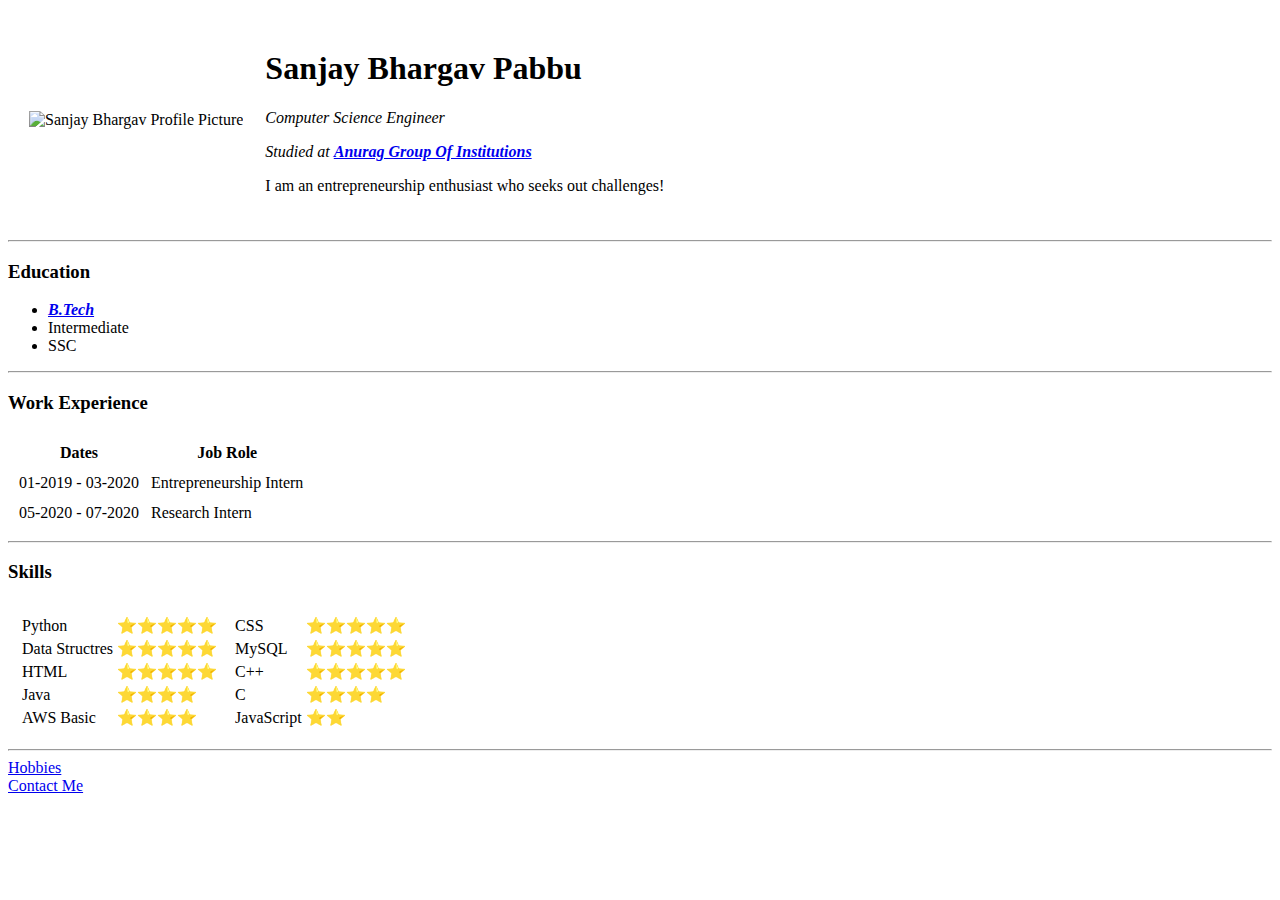
==== index.html @ 37827897 "Add initial cv website files" ====
<!DOCTYPE html>
<html>

<head>
    <meta charset="utf-8" />
    <title>Sanjay's Personal Site</title>
</head>

<body>
    <table cellspacing="20">
        <tr>
            <td><img src="images/SanjayBhargav.png" alt="Sanjay Bhargav Profile Picture" width="150" height="150"></td>
            <td>
                <h1>Sanjay Bhargav Pabbu</h1>
                <p><em>Computer Science Engineer</em></p>
                <p><em>Studied at <strong><a href="https://anurag.edu.in/" target="_blank">Anurag Group Of Institutions</a></strong></em></p>
                <p>I am an entrepreneurship enthusiast who seeks out challenges!</p>
            </td>
        </tr>
    </table>
    <hr>
    <h3>Education</h3>
    <ul>
        <li><strong><em><a href="https://anurag.edu.in/" target="_blank">B.Tech</a></em></strong></li>
        <li>Intermediate</li>
        <li>SSC</li>
    </ul>
    <hr>
    <h3>Work Experience</h3>
    <table cellspacing="10">
        <thead>
            <tr>
                <th>Dates</th>
                <th>Job Role</th>
            </tr>
        </thead>
        <tbody>
            <tr>
                <td>01-2019 - 03-2020</td>
                <td>Entrepreneurship Intern</td>
            </tr>
            <tr>
                <td>05-2020 - 07-2020</td>
                <td>Research Intern</td>
            </tr>
        </tbody>
    </table>
    <hr>
    <h3>Skills</h3>
    <table cellspacing="10">
        <tr>
            <td>
                <table>
                    <tbody>
                        <tr>
                            <td>Python</td>
                            <td>⭐⭐⭐⭐⭐</td>
                        </tr>
                        <tr>
                            <td>Data Structres</td>
                            <td>⭐⭐⭐⭐⭐</td>
                        </tr>
                        <tr>
                            <td>HTML</td>
                            <td>⭐⭐⭐⭐⭐</td>
                        </tr>
                        <tr>
                            <td>Java</td>
                            <td>⭐⭐⭐⭐</td>
                        </tr>
                        <tr>
                            <td>AWS Basic</td>
                            <td>⭐⭐⭐⭐</td>
                        </tr>
                    </tbody>
                </table>
            </td>
            <td>
                <table>
                    <tbody>
                        <tr>
                            <td>CSS</td>
                            <td>⭐⭐⭐⭐⭐</td>
                        </tr>
                        <tr>
                            <td>MySQL</td>
                            <td>⭐⭐⭐⭐⭐</td>
                        </tr>
                        <tr>
                            <td>C++</td>
                            <td>⭐⭐⭐⭐⭐</td>
                        </tr>
                        <tr>
                            <td>C</td>
                            <td>⭐⭐⭐⭐</td>
                        </tr>
                        <tr>
                            <td>JavaScript</td>
                            <td>⭐⭐</td>
                        </tr>
                    </tbody>
                </table>
            </td>
        </tr>
    </table>
    <hr>
    <a href="hobbies.html" target="_blank">Hobbies</a>
    <br>
    <a href="Contact.html" target="_blank">Contact Me</a>

</html>
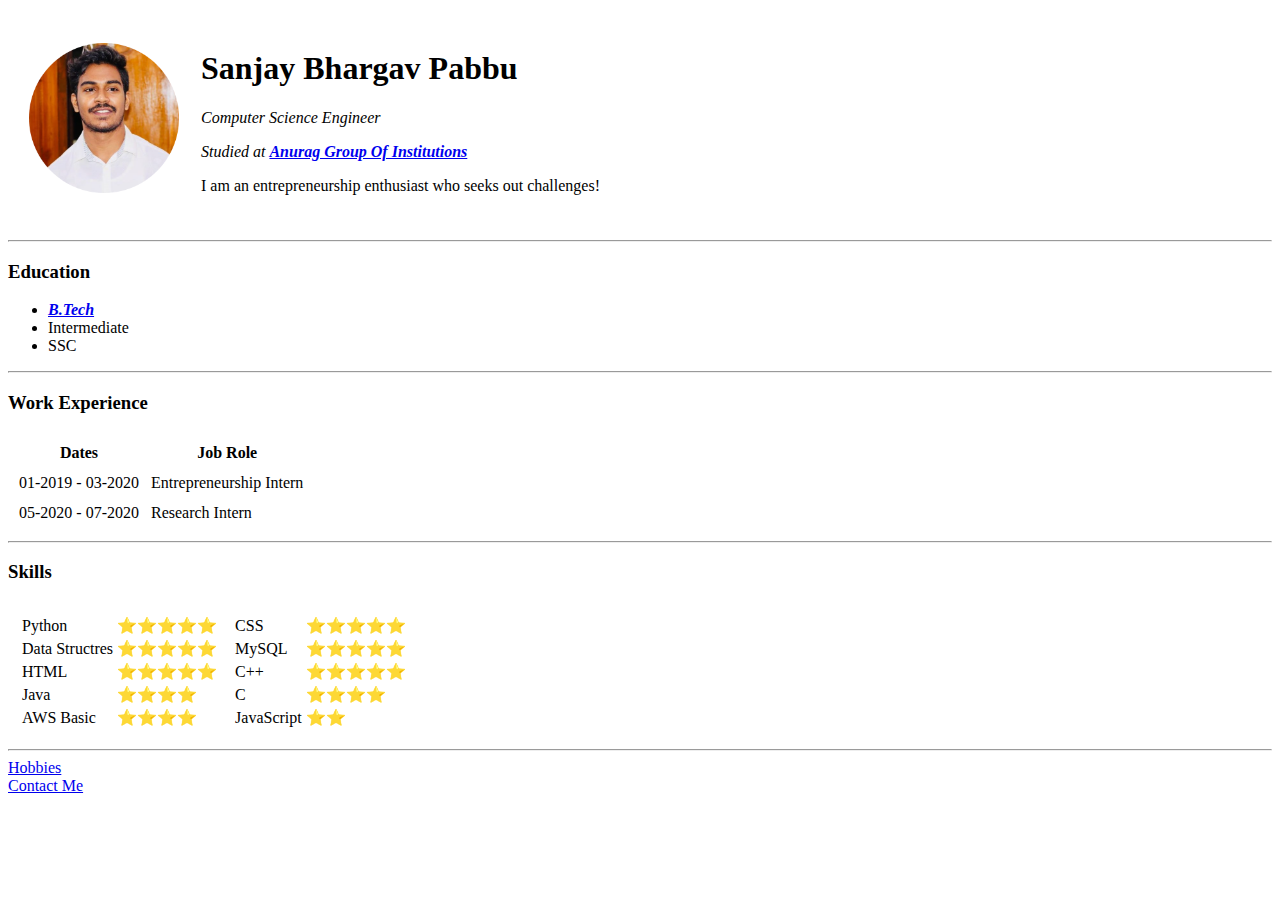
==== commit f4cc6a00: "Update index.html" ====
--- a/index.html
+++ b/index.html
@@ -9,7 +9,7 @@
 <body>
     <table cellspacing="20">
         <tr>
-            <td><img src="images/SanjayBhargav.png" alt="Sanjay Bhargav Profile Picture" width="150" height="150"></td>
+            <td><img src="SanjayBhargav.png" alt="Sanjay Bhargav Profile Picture" width="150" height="150"></td>
             <td>
                 <h1>Sanjay Bhargav Pabbu</h1>
                 <p><em>Computer Science Engineer</em></p>
@@ -108,4 +108,4 @@
     <br>
     <a href="Contact.html" target="_blank">Contact Me</a>
 
-</html>+</html>
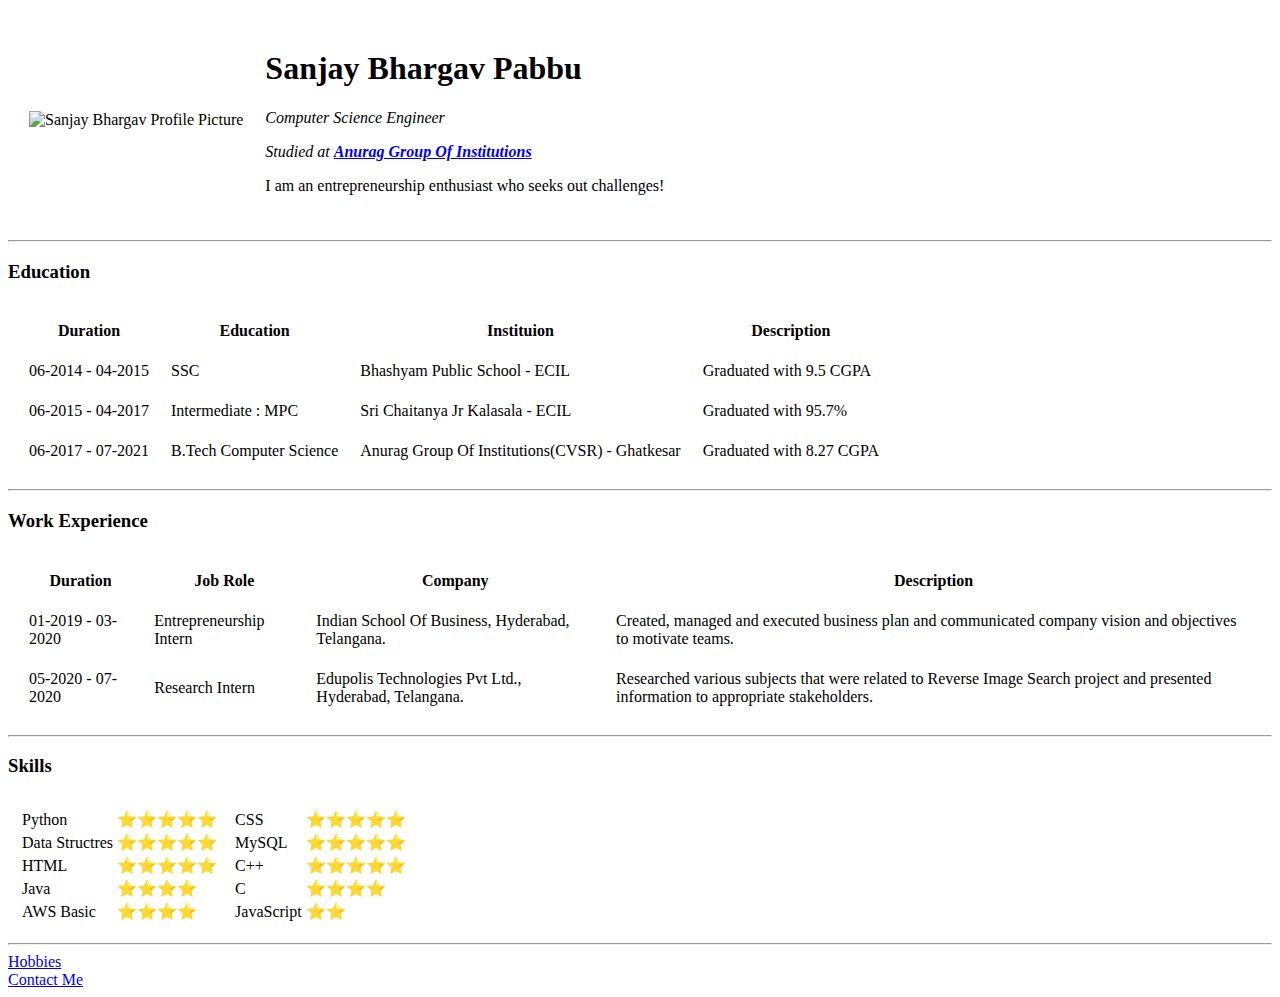
==== commit 55ae88f8: "Update index.html" ====
--- a/index.html
+++ b/index.html
@@ -9,7 +9,7 @@
 <body>
     <table cellspacing="20">
         <tr>
-            <td><img src="SanjayBhargav.png" alt="Sanjay Bhargav Profile Picture" width="150" height="150"></td>
+            <td><img src="images/SanjayBhargav.png" alt="Sanjay Bhargav Profile Picture" width="150" height="150"></td>
             <td>
                 <h1>Sanjay Bhargav Pabbu</h1>
                 <p><em>Computer Science Engineer</em></p>
@@ -20,28 +20,59 @@
     </table>
     <hr>
     <h3>Education</h3>
-    <ul>
-        <li><strong><em><a href="https://anurag.edu.in/" target="_blank">B.Tech</a></em></strong></li>
-        <li>Intermediate</li>
-        <li>SSC</li>
-    </ul>
+    <table cellspacing="20">
+        <thead>
+            <tr>
+                <th>Duration</th>
+                <th>Education</th>
+                <th>Instituion</th>
+                <th>Description</th>
+            </tr>
+        </thead>
+        <tbody>
+            <tr>
+                <td>06-2014 - 04-2015</td>
+                <td>SSC</td>
+                <td>Bhashyam Public School - ECIL</td>
+                <td>Graduated with 9.5 CGPA</td>
+            </tr>
+            <tr>
+                <td>06-2015 - 04-2017</td>
+                <td>Intermediate : MPC</td>
+                <td>Sri Chaitanya Jr Kalasala - ECIL</td>
+                <td>Graduated with 95.7%</td>
+            </tr>
+            <tr>
+                <td>06-2017 - 07-2021</td>
+                <td>B.Tech Computer Science</td>
+                <td>Anurag Group Of Institutions(CVSR) - Ghatkesar</td>
+                <td>Graduated with 8.27 CGPA</td>
+            </tr>
+        </tbody>
+    </table>
     <hr>
     <h3>Work Experience</h3>
-    <table cellspacing="10">
+    <table cellspacing="20">
         <thead>
             <tr>
-                <th>Dates</th>
+                <th>Duration</th>
                 <th>Job Role</th>
+                <th>Company</th>
+                <th> Description</th>
             </tr>
         </thead>
         <tbody>
             <tr>
                 <td>01-2019 - 03-2020</td>
                 <td>Entrepreneurship Intern</td>
+                <td>Indian School Of Business, Hyderabad, Telangana.</td>
+                <td>Created, managed and executed business plan and communicated company vision and objectives to motivate teams.</td>
             </tr>
             <tr>
                 <td>05-2020 - 07-2020</td>
                 <td>Research Intern</td>
+                <td>Edupolis Technologies Pvt Ltd., Hyderabad, Telangana.</td>
+                <td>Researched various subjects that were related to Reverse Image Search project and presented information to appropriate stakeholders.</td>
             </tr>
         </tbody>
     </table>
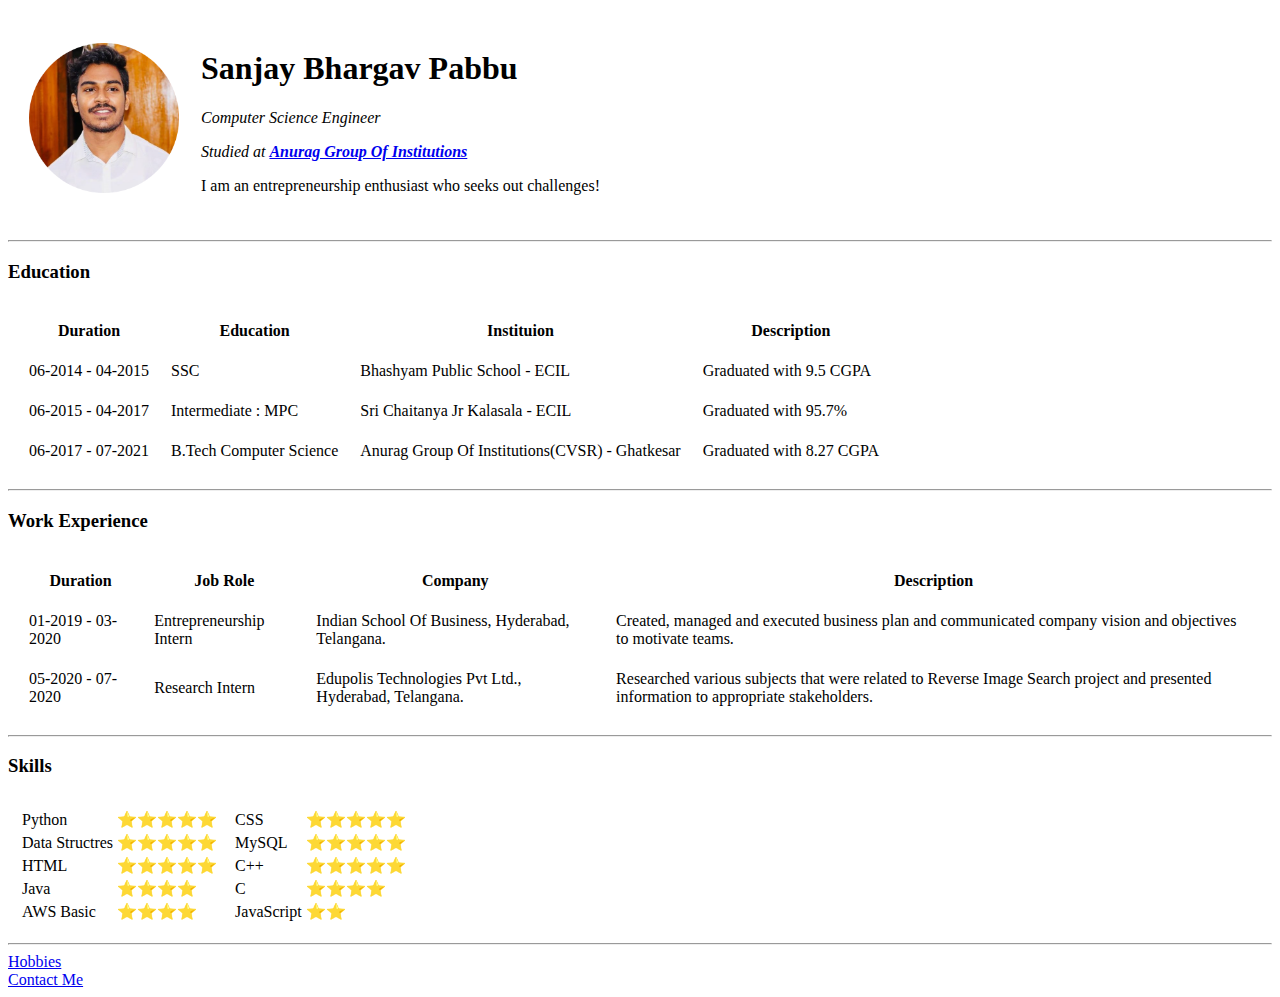
==== commit 50d62ccc: "Update index.html" ====
--- a/index.html
+++ b/index.html
@@ -9,7 +9,7 @@
 <body>
     <table cellspacing="20">
         <tr>
-            <td><img src="images/SanjayBhargav.png" alt="Sanjay Bhargav Profile Picture" width="150" height="150"></td>
+            <td><img src="SanjayBhargav.png" alt="Sanjay Bhargav Profile Picture" width="150" height="150"></td>
             <td>
                 <h1>Sanjay Bhargav Pabbu</h1>
                 <p><em>Computer Science Engineer</em></p>
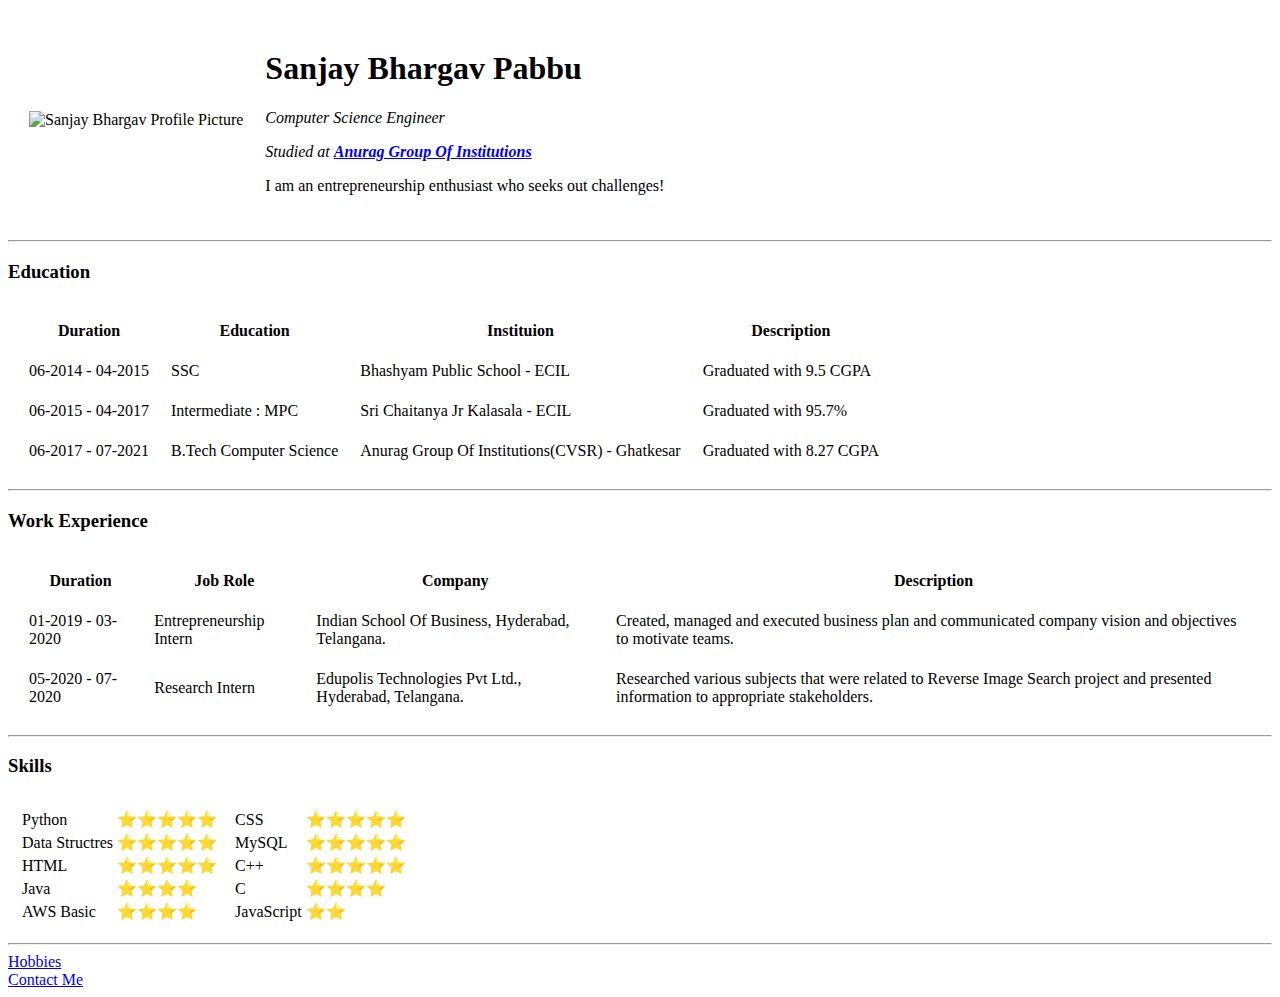
==== commit 13b8d00c: "Add files via upload" ====
--- a/index.html
+++ b/index.html
@@ -4,12 +4,13 @@
 <head>
     <meta charset="utf-8" />
     <title>Sanjay's Personal Site</title>
+    <link rel="stylesheet" href="css/styles.css">
 </head>
 
 <body>
     <table cellspacing="20">
         <tr>
-            <td><img src="SanjayBhargav.png" alt="Sanjay Bhargav Profile Picture" width="150" height="150"></td>
+            <td><img src="images/SanjayBhargav.png" alt="Sanjay Bhargav Profile Picture" width="150" height="150"></td>
             <td>
                 <h1>Sanjay Bhargav Pabbu</h1>
                 <p><em>Computer Science Engineer</em></p>
@@ -139,4 +140,4 @@
     <br>
     <a href="Contact.html" target="_blank">Contact Me</a>
 
-</html>
+</html>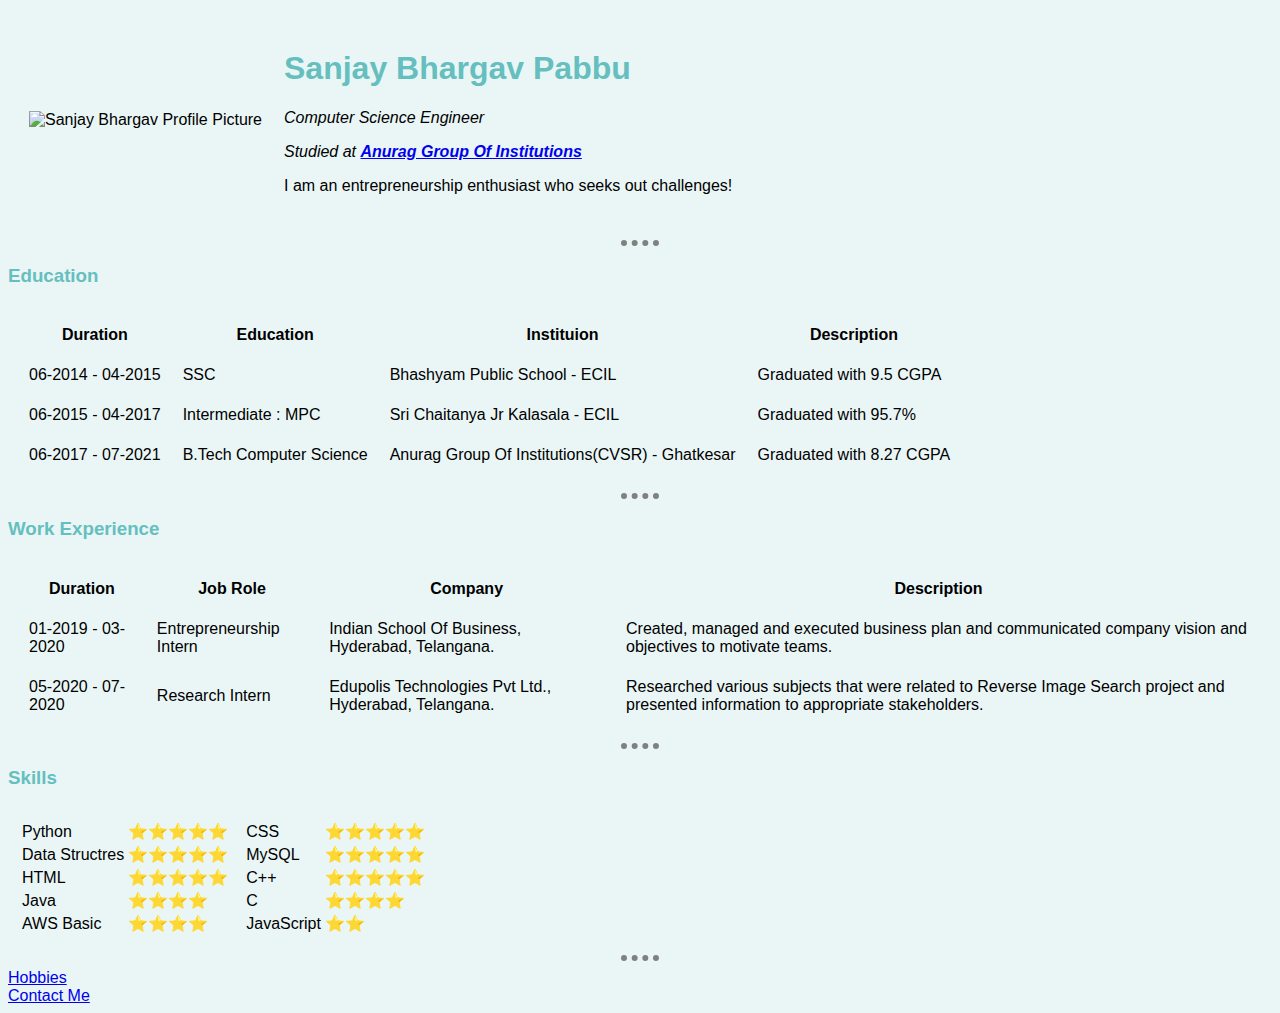
==== commit b9f39147: "Update index.html" ====
--- a/index.html
+++ b/index.html
@@ -4,7 +4,7 @@
 <head>
     <meta charset="utf-8" />
     <title>Sanjay's Personal Site</title>
-    <link rel="stylesheet" href="css/styles.css">
+    <link rel="stylesheet" href="styles.css">
 </head>
 
 <body>
@@ -140,4 +140,4 @@
     <br>
     <a href="Contact.html" target="_blank">Contact Me</a>
 
-</html>+</html>
--- a/styles.css
+++ b/styles.css
@@ -0,0 +1,21 @@
+body {
+    font-family: Arial;
+    background-color: #eaf6f6;
+}
+h1{
+    color: #66bfbf;
+}
+h3{
+    color: #66bfbf;
+}
+table.center {
+    margin-left: auto; 
+    margin-right: auto;
+  }
+hr{
+    border-style: none;
+    border-top-style: dotted;
+    border-color: gray;
+    border-width: 6px;
+    width: 3%;
+}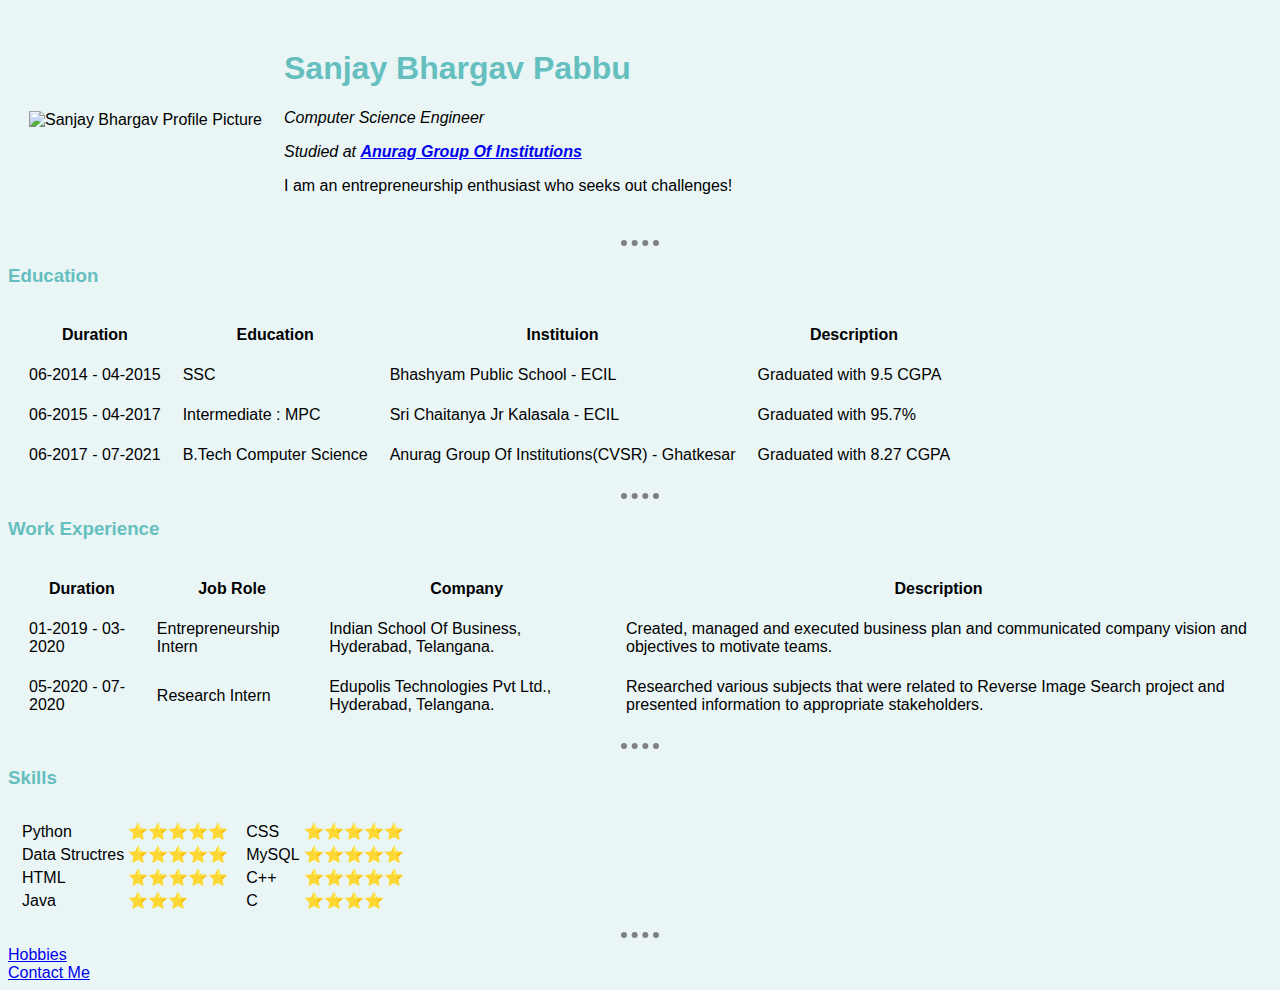
==== commit 29dd4bd0: "Update index.html" ====
--- a/index.html
+++ b/index.html
@@ -98,11 +98,7 @@
                         </tr>
                         <tr>
                             <td>Java</td>
-                            <td>⭐⭐⭐⭐</td>
-                        </tr>
-                        <tr>
-                            <td>AWS Basic</td>
-                            <td>⭐⭐⭐⭐</td>
+                            <td>⭐⭐⭐</td>
                         </tr>
                     </tbody>
                 </table>
@@ -126,10 +122,6 @@
                             <td>C</td>
                             <td>⭐⭐⭐⭐</td>
                         </tr>
-                        <tr>
-                            <td>JavaScript</td>
-                            <td>⭐⭐</td>
-                        </tr>
                     </tbody>
                 </table>
             </td>
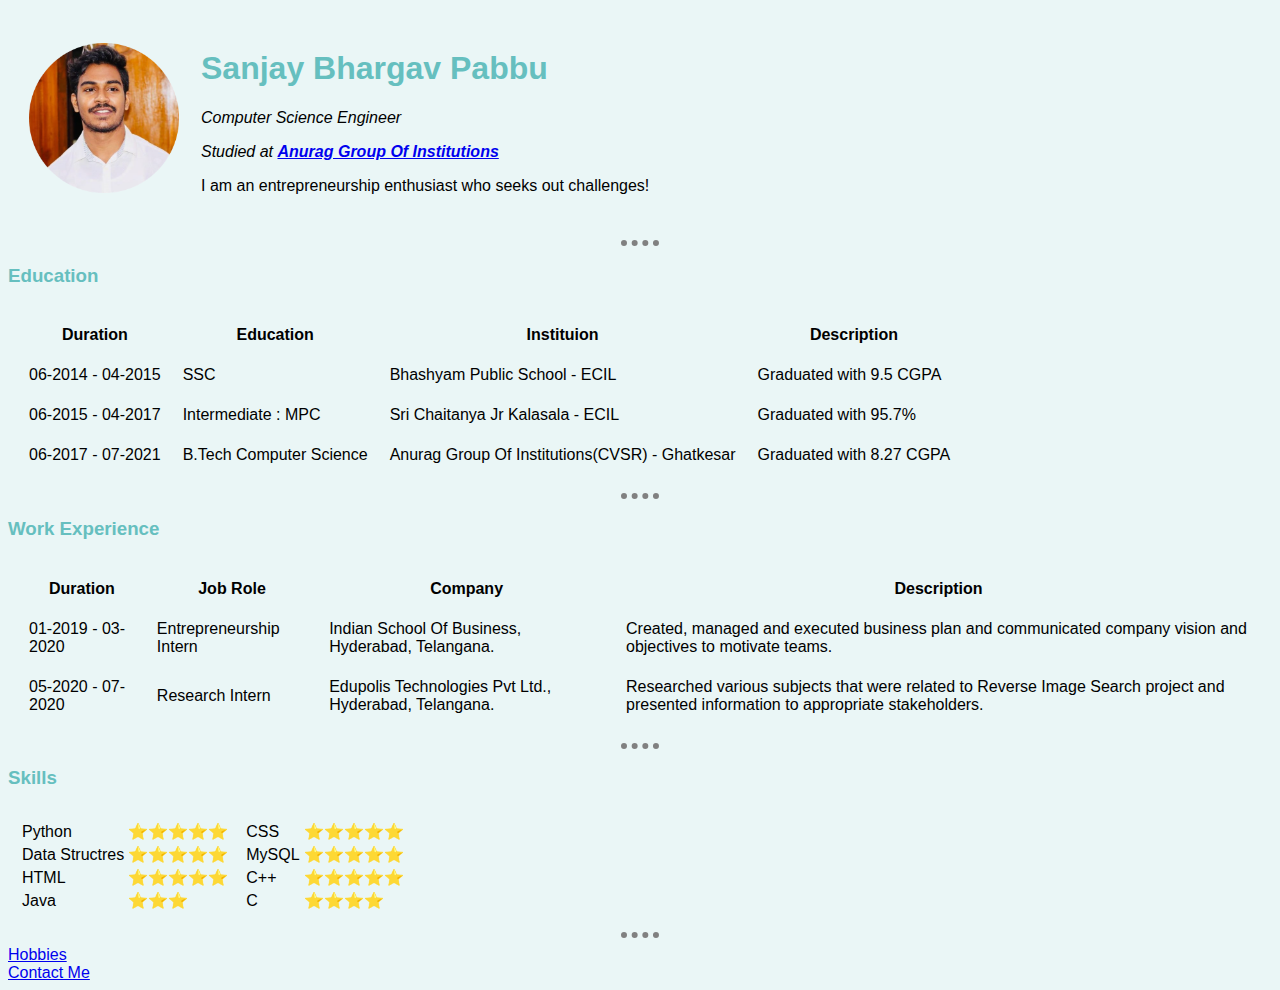
==== commit 0f6a6545: "Update index.html" ====
--- a/index.html
+++ b/index.html
@@ -10,7 +10,7 @@
 <body>
     <table cellspacing="20">
         <tr>
-            <td><img src="images/SanjayBhargav.png" alt="Sanjay Bhargav Profile Picture" width="150" height="150"></td>
+            <td><img src="SanjayBhargav.png" alt="Sanjay Bhargav Profile Picture" width="150" height="150"></td>
             <td>
                 <h1>Sanjay Bhargav Pabbu</h1>
                 <p><em>Computer Science Engineer</em></p>
